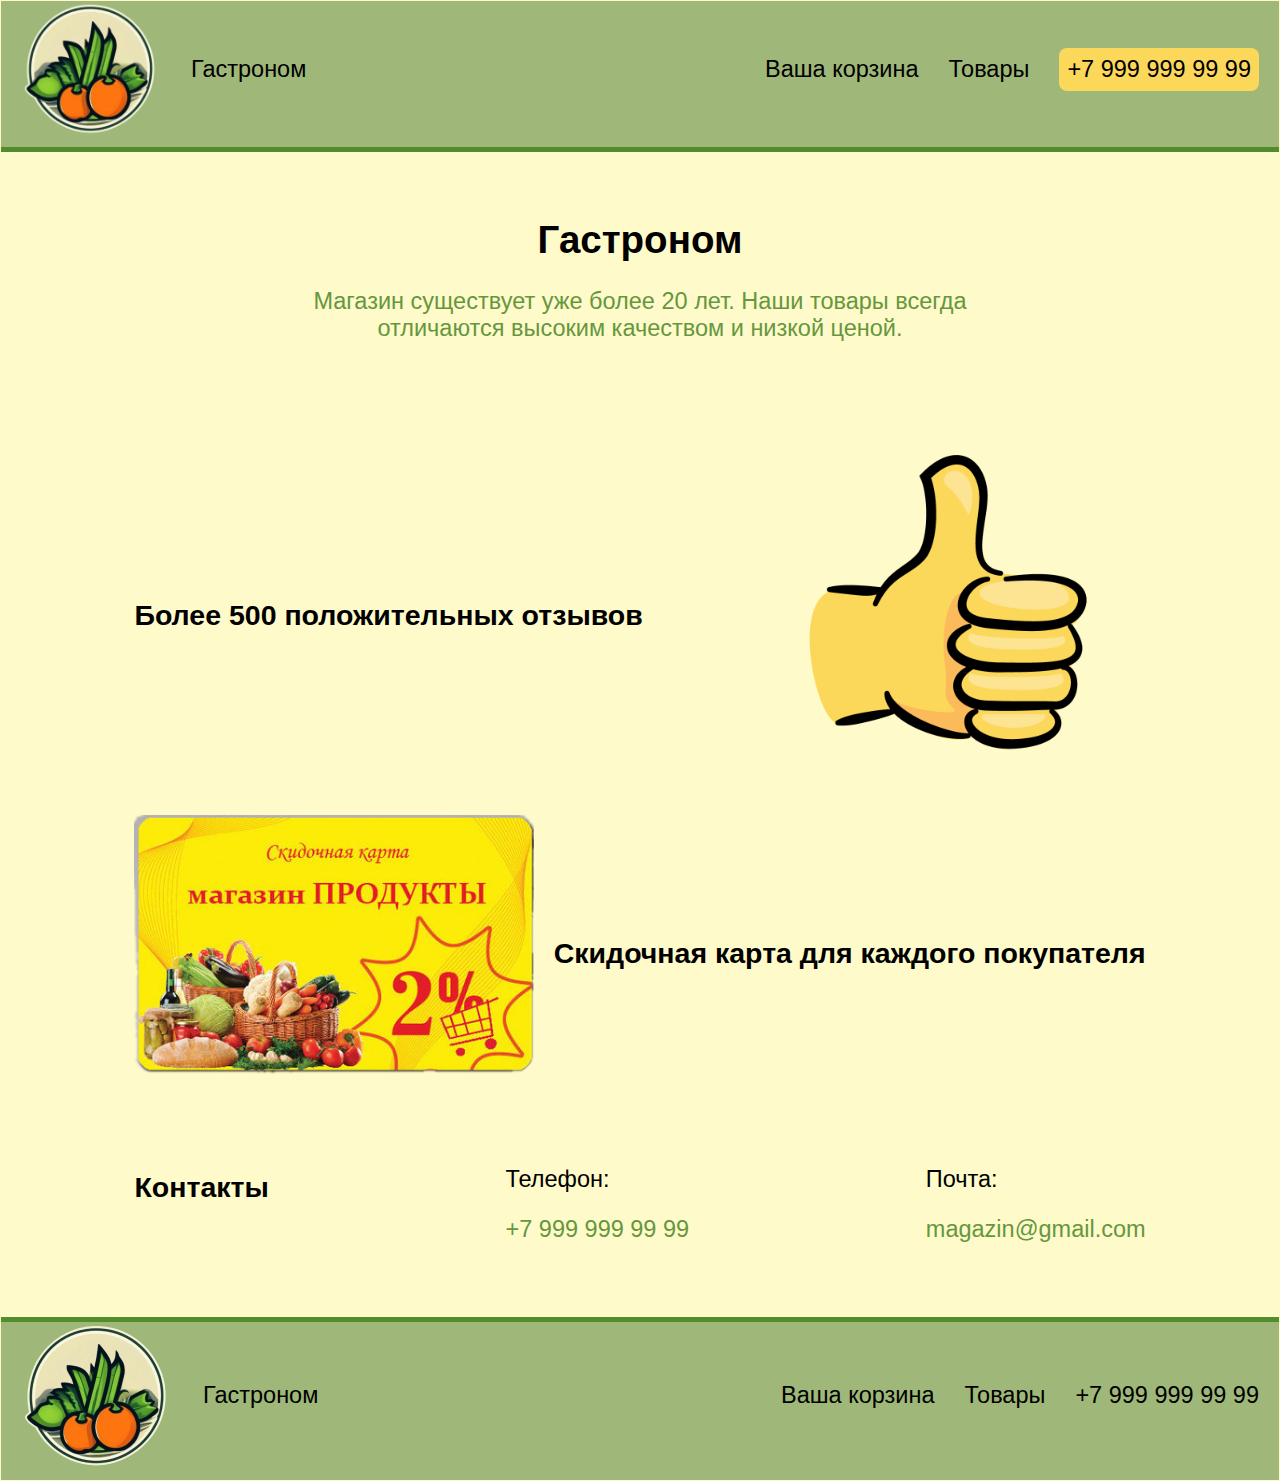
==== index.html @ 226ec7a0 "Add files via upload" ====
<!DOCTYPE html>
<html lang="ru">
<meta charset="UTF-8">
<meta http-equiv= "x-ua-compatible" content= "ie=edge">
<head>
<link href="style.css" rel="stylesheet">
</head>

<body>
    <style> body {font-family: Arial, sans-serif;} </style>
    <header>
    <div class="left-side">
        <img src="icon.png" class="logo">
        <a href="index.html"> Гастроном </a>
    </div>

    <div class="right-side">
        <a href="cart.php">Ваша корзина</a>
        <a href="products.php">Товары</a>
        <p class="phone-col"> +7 999 999 99 99</p>
    </div>
    </header>
    <main>

        <div class="welcome-text">
            <h1> Гастроном</h1>
            <p> Магазин существует уже более 20 лет. Наши товары всегда отличаются 
                высоким качеством и низкой ценой.</p>
        </div>

        <div class="advantages">
            <div class="adv-1">
                <p>Более 500 положительных отзывов </p>
                <img src="klass.png">
            </div>
            <div class="adv-2">
                <img src="card.png">
                <p>Скидочная карта для каждого покупателя</p>
            </div>
        </div>

        <div class="contacts">
            <p class="bold-text">Контакты</p>
            <div class="phone">
                <p>Телефон:</p>
                <p class="green-text">+7 999 999 99 99</p>
            </div>
            <div class="email">
                <p>Почта:</p>
                <p class="green-text">magazin@gmail.com</p>
            </div>
        </div>
    </main>
    <footer>
        <div class="left-side">
            <img src="icon.png">
            <a href="index.html"> Гастроном </a>
        </div>
    
        <div class="right-side">
            <a href="cart.php">Ваша корзина</a>
            <a href="products.php">Товары</a>
            <p> +7 999 999 99 99</p>
        </div>
    </footer>
</body>
---- style.css ----
body {
    font-family: Arial, sans-serif;
    background-color: #FFFAC9;
}
a {
    text-decoration: none;
    color: black;
    font-size: calc(10px + 1.5vh);
    text-align: center;
}
p {
    text-decoration: none;
    color: black;
    font-size: calc(10px + 1.5vh);
}
header {
    display: flex;
    justify-content: space-between;
    align-items: center;
    background-color: #9FB879;
    border-bottom: 5px #528C2C solid;
    padding-bottom: 10px;
    margin: -7px -7px 0 -7px ;
}
.phone-col {
    background-color: #FCD85A;
    padding: 8px;
    border-radius: 8px;
}

.left-side {
    display: flex;
    align-items: center;
    gap: 30px;
    margin-left: 20px;
}
.right-side {
    display: flex;
    align-items: center;
    gap: 30px;
    margin-right: 20px;
}
.logo {
    width: 140px;
    height: auto;
}

.welcome-text {
    padding-top: 40px;
    width: 54%;
    margin: 0 auto;
    text-align: center;
    padding-bottom: 50px;
}
.welcome-text p {
    color: #65973F;
}
.welcome-text h1 {
    font-size: calc(25px + 1.5vh);
}

.advantages {
    width: 80%;
    margin: 0 auto;
}
.adv-1 {
    display: flex;
    justify-content: space-between;
    align-items: center;
}
.adv-1 p {
    font-weight: bold;
    font-size: calc(15px + 1.5vh);
    text-align: center;
}
.adv-1 img {
    width: 400px;
    height: auto;
}
.adv-2 {
    display: flex;
    justify-content: space-between;
    align-items: center;
}
.adv-2 img {
    width: 400px;
    height: auto;
}
.adv-2 p {
    font-weight: bold;
    font-size: calc(15px + 1.5vh);
    text-align: center;
}

.contacts {
    width: 80%;
    margin: 0 auto;
    display: flex;
    justify-content: space-between;
    padding-top: 50px;
    padding-bottom: 50px;
    gap: 20px;
}
.bold-text {
    font-weight: bold;
    font-size: calc(15px + 1.5vh);
}
.green-text {
    color: #65973F;
}

footer {
    display: flex;
    justify-content: space-between;
    align-items: center;
    background-color: #9FB879;
    border-top: 5px #528C2C solid;
    padding-bottom: 10px;
    margin:  0 -7px -7px -7px ;

}
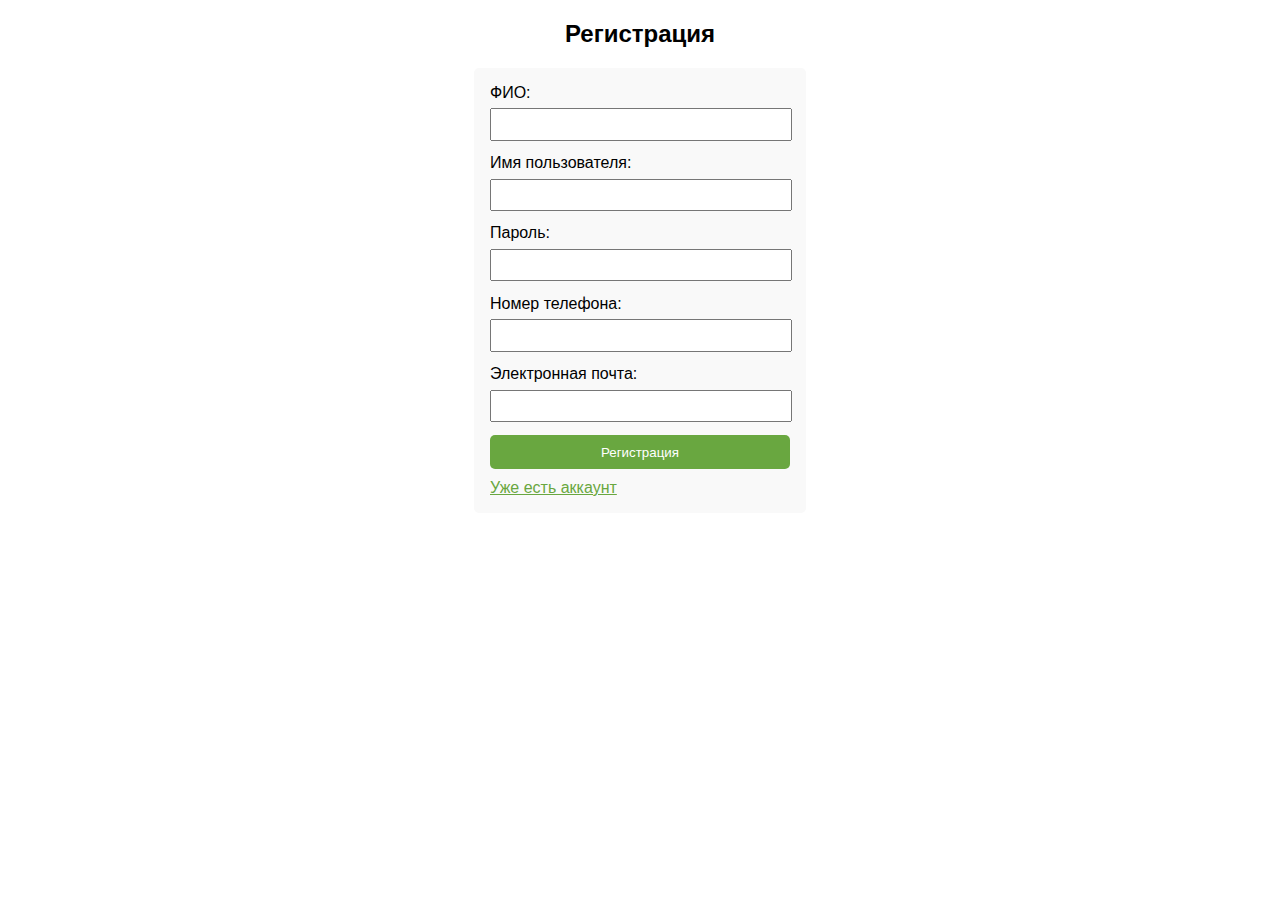
==== commit 0e0a1ee6: "Add files via upload" ====
--- a/index.html
+++ b/index.html
@@ -1,66 +1,30 @@
 <!DOCTYPE html>
 <html lang="ru">
-<meta charset="UTF-8">
-<meta http-equiv= "x-ua-compatible" content= "ie=edge">
 <head>
-<link href="style.css" rel="stylesheet">
+    <meta charset="UTF-8">
+    <title>Регистрация</title>
+    <link rel="stylesheet" href="styles.css">
 </head>
-
 <body>
-    <style> body {font-family: Arial, sans-serif;} </style>
-    <header>
-    <div class="left-side">
-        <img src="icon.png" class="logo">
-        <a href="index.html"> Гастроном </a>
-    </div>
-
-    <div class="right-side">
-        <a href="cart.php">Ваша корзина</a>
-        <a href="products.php">Товары</a>
-        <p class="phone-col"> +7 999 999 99 99</p>
-    </div>
-    </header>
-    <main>
-
-        <div class="welcome-text">
-            <h1> Гастроном</h1>
-            <p> Магазин существует уже более 20 лет. Наши товары всегда отличаются 
-                высоким качеством и низкой ценой.</p>
-        </div>
-
-        <div class="advantages">
-            <div class="adv-1">
-                <p>Более 500 положительных отзывов </p>
-                <img src="klass.png">
-            </div>
-            <div class="adv-2">
-                <img src="card.png">
-                <p>Скидочная карта для каждого покупателя</p>
-            </div>
-        </div>
-
-        <div class="contacts">
-            <p class="bold-text">Контакты</p>
-            <div class="phone">
-                <p>Телефон:</p>
-                <p class="green-text">+7 999 999 99 99</p>
-            </div>
-            <div class="email">
-                <p>Почта:</p>
-                <p class="green-text">magazin@gmail.com</p>
-            </div>
-        </div>
-    </main>
-    <footer>
-        <div class="left-side">
-            <img src="icon.png">
-            <a href="index.html"> Гастроном </a>
-        </div>
-    
-        <div class="right-side">
-            <a href="cart.php">Ваша корзина</a>
-            <a href="products.php">Товары</a>
-            <p> +7 999 999 99 99</p>
-        </div>
-    </footer>
-</body>+    <h2>Регистрация</h2>
+    <form action="php/register.php" method="post">
+        <label for="fullname">ФИО:</label>
+        <input type="text" id="fullname" name="fullname" required><br>
+        
+        <label for="username">Имя пользователя:</label>
+        <input type="text" id="username" name="username" required><br>
+        
+        <label for="password">Пароль:</label>
+        <input type="password" id="password" name="password" required><br>
+        
+        <label for="phone">Номер телефона:</label>
+        <input type="text" id="phone" name="phone" required><br>
+        
+        <label for="email">Электронная почта:</label>
+        <input type="email" id="email" name="email" required><br>
+        
+        <input type="submit" value="Регистрация">
+        <div class="for-a"><a href="login.html">Уже есть аккаунт</a></div>
+    </form>
+</body>
+</html>
--- a/styles.css
+++ b/styles.css
@@ -0,0 +1,66 @@
+body {
+    font-family: Arial, sans-serif;
+}
+
+h2 {
+    text-align: center;
+}
+
+form {
+    max-width: 300px;
+    margin: 0 auto;
+    padding: 1em;
+    background: #f9f9f9;
+    border-radius: 5px;
+}
+
+label {
+    margin-top: 1em;
+}
+
+input[type="text"],
+input[type="email"],
+input[type="password"],
+textarea {
+    width: 95%;
+    padding: 0.5em;
+    margin-top: 0.5em;
+    margin-bottom: 1em;
+}
+
+input[type="submit"] {
+    width: 100%;
+    padding: 0.7em;
+    background-color: #69A740;
+    border: none;
+    color: white;
+    border-radius: 5px;
+    cursor: pointer;
+}
+
+input[type="submit"]:hover {
+    background-color: #69A740;
+}
+
+.product {
+    border: 1px solid #ccc;
+    padding: 1em;
+    margin: 1em;
+    text-align: center;
+}
+
+.product img {
+    max-width: 100%;
+}
+
+.cart-item {
+    border: 1px solid #ccc;
+    padding: 1em;
+    margin: 1em;
+}
+a {
+    color: #69A740;
+}
+.for-a {
+    margin-top: 10px;
+}
